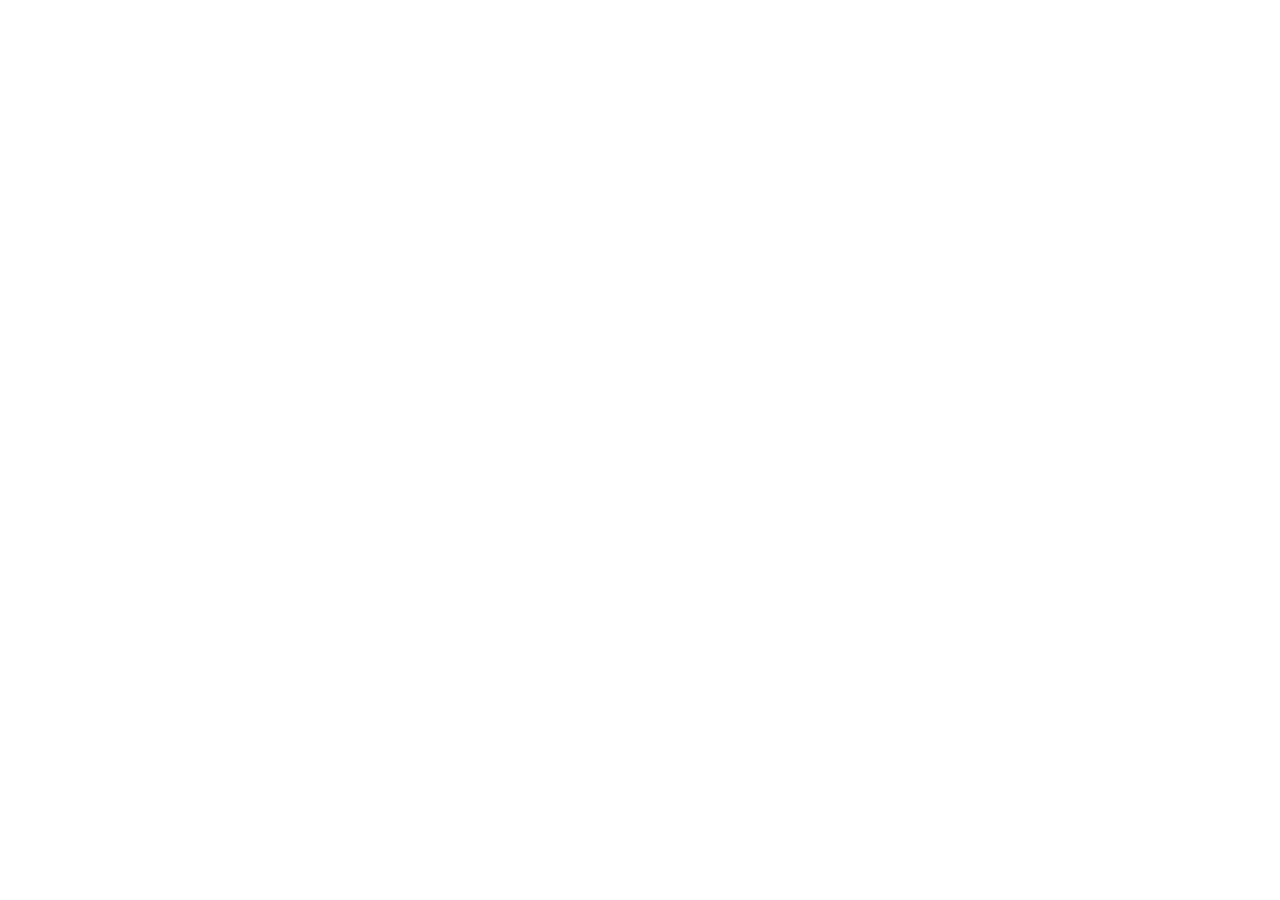
==== index.html @ 765d8334 "Create index.html" ====
<!DOCTYPE html>
<html lang="pt-br">
<head>
    <meta charset="UTF-8">
    <meta name="viewport" content="width=device-width, initial-scale=1.0">
    <title>Projeto-Social</title>
</head>
<body>
    
</body>
</html>
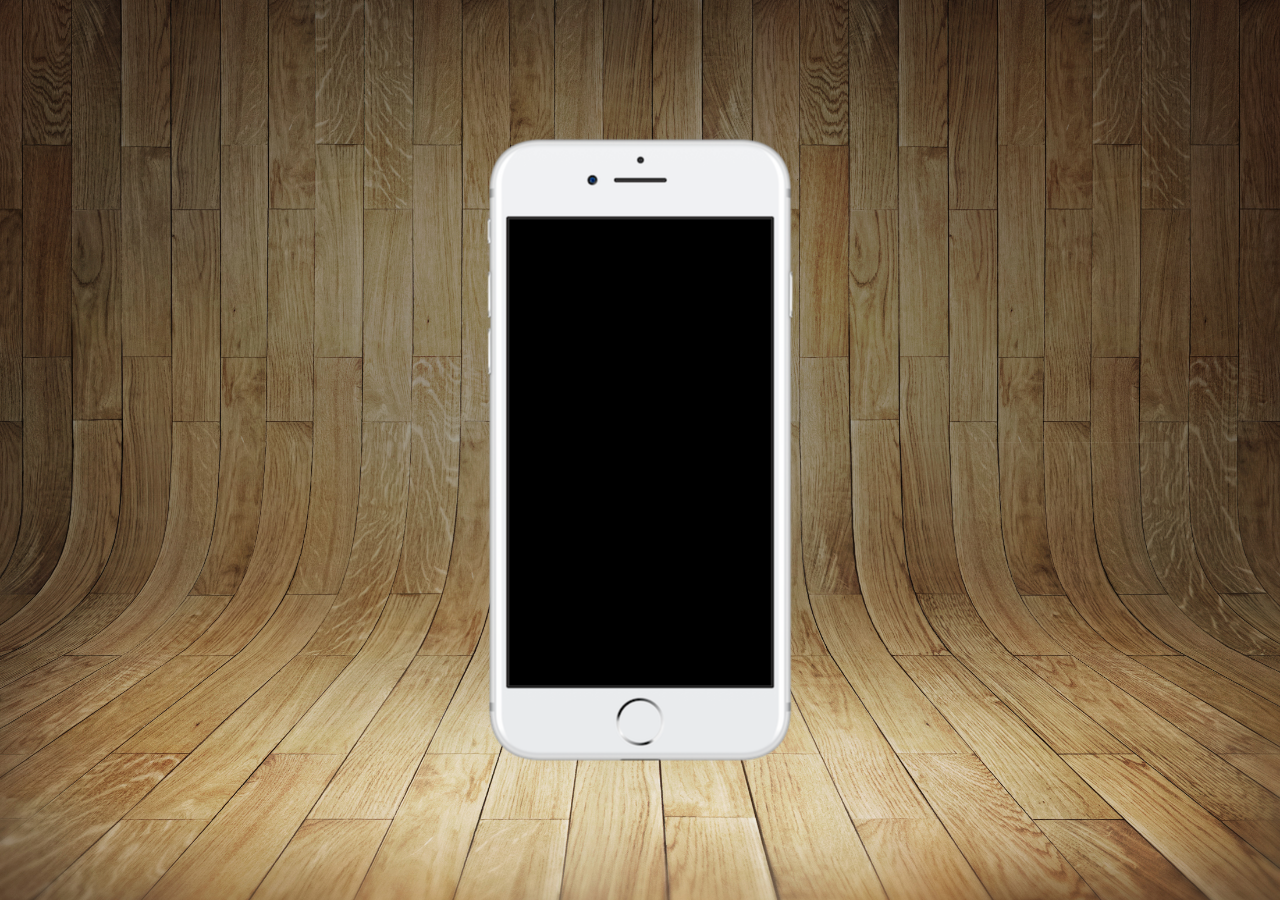
==== commit 745d06e4: "Conteudo inicial do projeto social" ====
--- a/index.html
+++ b/index.html
@@ -4,8 +4,17 @@
     <meta charset="UTF-8">
     <meta name="viewport" content="width=device-width, initial-scale=1.0">
     <title>Projeto-Social</title>
+    <link rel="stylesheet" href="estilo/style.css">
 </head>
 <body>
-    
+    <main>
+        <section id="telefone">
+            
+        </section>
+
+        <section id="redes sociais">
+
+        </section>
+    </main>
 </body>
 </html>
--- a/estilo/style.css
+++ b/estilo/style.css
@@ -0,0 +1,35 @@
+@charset "UTF-8";
+
+*{
+    margin: 0px;
+    padding: 0px;
+    font-family: Arial, Helvetica, sans-serif;
+}
+
+html, body{
+    height: 100%;
+    width: 100%;
+    background-color: black;
+}
+
+body{
+    background: url('../imagens/fundo-madeira.jpg') no-repeat top center;
+    background-size: cover;
+    background-attachment: fixed;
+}
+
+main{
+    height: 100vh;
+    position: relative;
+}
+
+section#telefone{
+    position: absolute;
+    top: 50%;
+    left: 50%;
+    transform: translate(-50%, -50%);
+
+    height: 627px;
+    width: 311px;
+    background:url('../imagens/frame-iphone.png') no-repeat;
+}
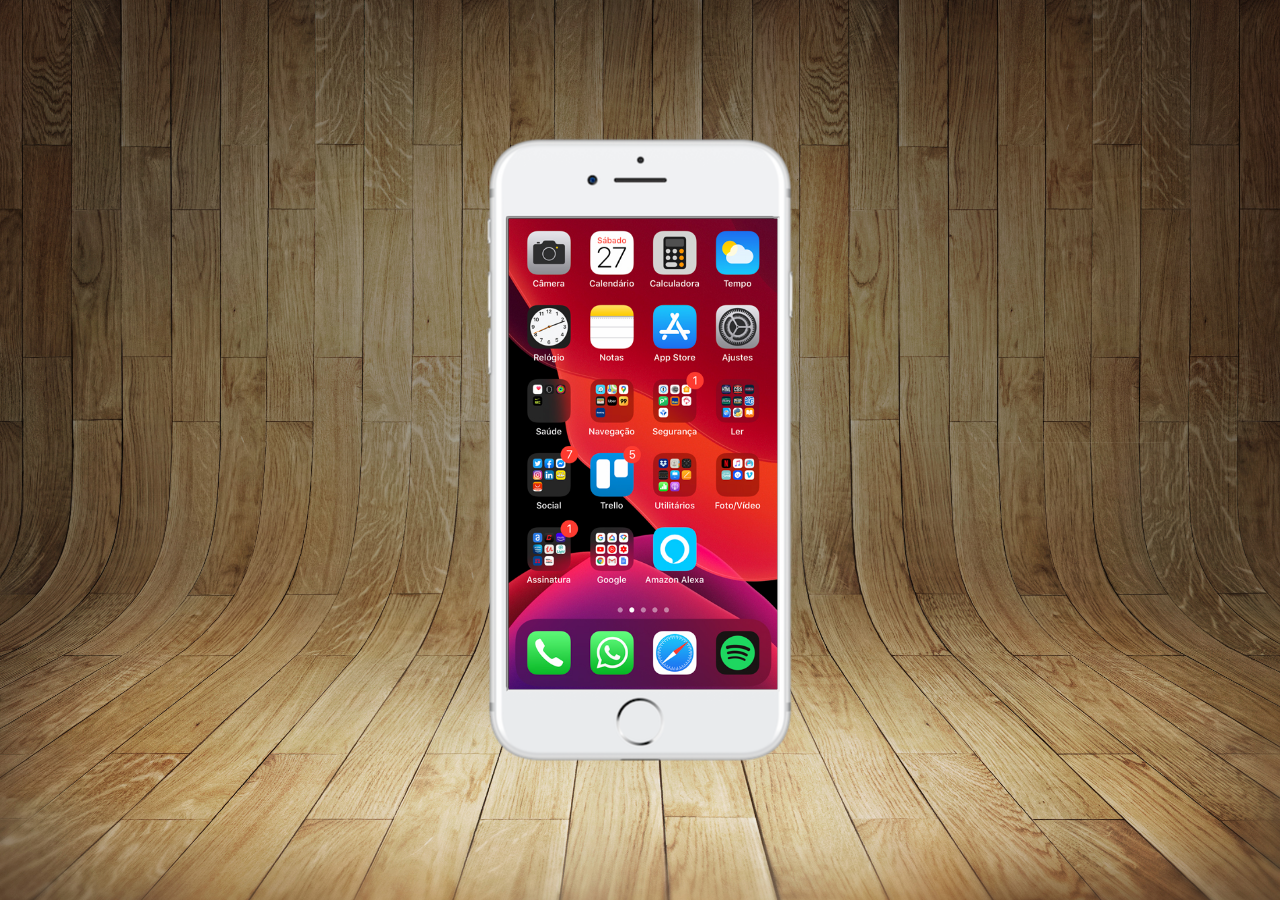
==== commit b9a4d9f6: "criei a tela home" ====
--- a/index.html
+++ b/index.html
@@ -9,7 +9,7 @@
 <body>
     <main>
         <section id="telefone">
-            
+            <iframe src="home.html" name="tela" id="tela"></iframe>
         </section>
 
         <section id="redes sociais">
--- a/estilo/style.css
+++ b/estilo/style.css
@@ -32,4 +32,12 @@
     height: 627px;
     width: 311px;
     background:url('../imagens/frame-iphone.png') no-repeat;
+}
+
+iframe#tela{
+    position: relative;
+    top: 80px;
+    left: 22px;
+    width: 269px;
+    height: 471px;
 }
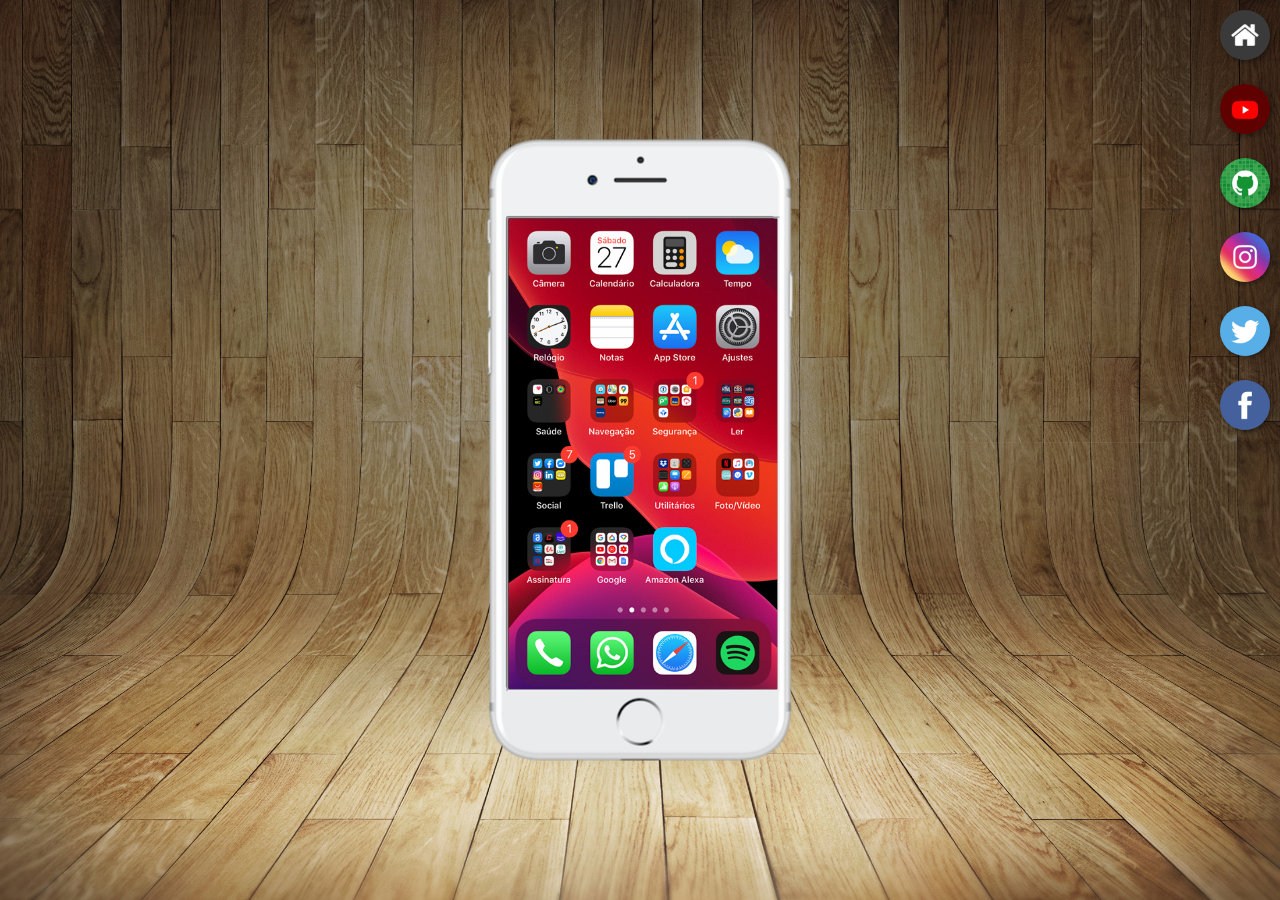
==== commit 0f61544e: "Configurando as redes sociais" ====
--- a/index.html
+++ b/index.html
@@ -12,8 +12,13 @@
             <iframe src="home.html" name="tela" id="tela"></iframe>
         </section>
 
-        <section id="redes sociais">
-
+        <section id="redes-sociais">
+            <a href="#" target="tela"><img src="imagens/logo-home.jpg" alt="home"></a><br>
+            <a href="#" target="tela"><img src="imagens/logo-youtube.jpg" alt="Youtube"></a><br>
+            <a href="#" target="tela"><img src="imagens/logo-github.jpg" alt="GitHub"></a><br>
+            <a href="#" target="tela"><img src="imagens/logo-instagram.jpg" alt="Instagram"></a><br>
+            <a href="#" target="tela"><img src="imagens/logo-twitter.jpg" alt="Twitter"></a><br>
+            <a href="#" target="tela"><img src="imagens/logo-facebook.jpg" alt="Facebook"></a>
         </section>
     </main>
 </body>
--- a/estilo/style.css
+++ b/estilo/style.css
@@ -40,4 +40,24 @@
     left: 22px;
     width: 269px;
     height: 471px;
+}
+
+section#redes-sociais{
+    text-align: right;
+}
+
+section#redes-sociais img {
+    width: 50px;
+    margin: 10px;
+    border-radius: 50%;
+    box-shadow: 2px 2px 5px rgba(0, 0, 0, 0.400);
+    box-sizing: border-box;
+}
+
+section#redes-sociais img:hover{
+    border: 2px solid rgba(255, 255, 255, 0.39);
+    border: 2px solid rgba(255, 255, 255, 0.637);
+    transform: translate(-3px, -3px);
+    box-shadow: 5px 5px 10px rgba(0, 0, 0, 0.623);
+    transition: transform .3s, border .s;
 }
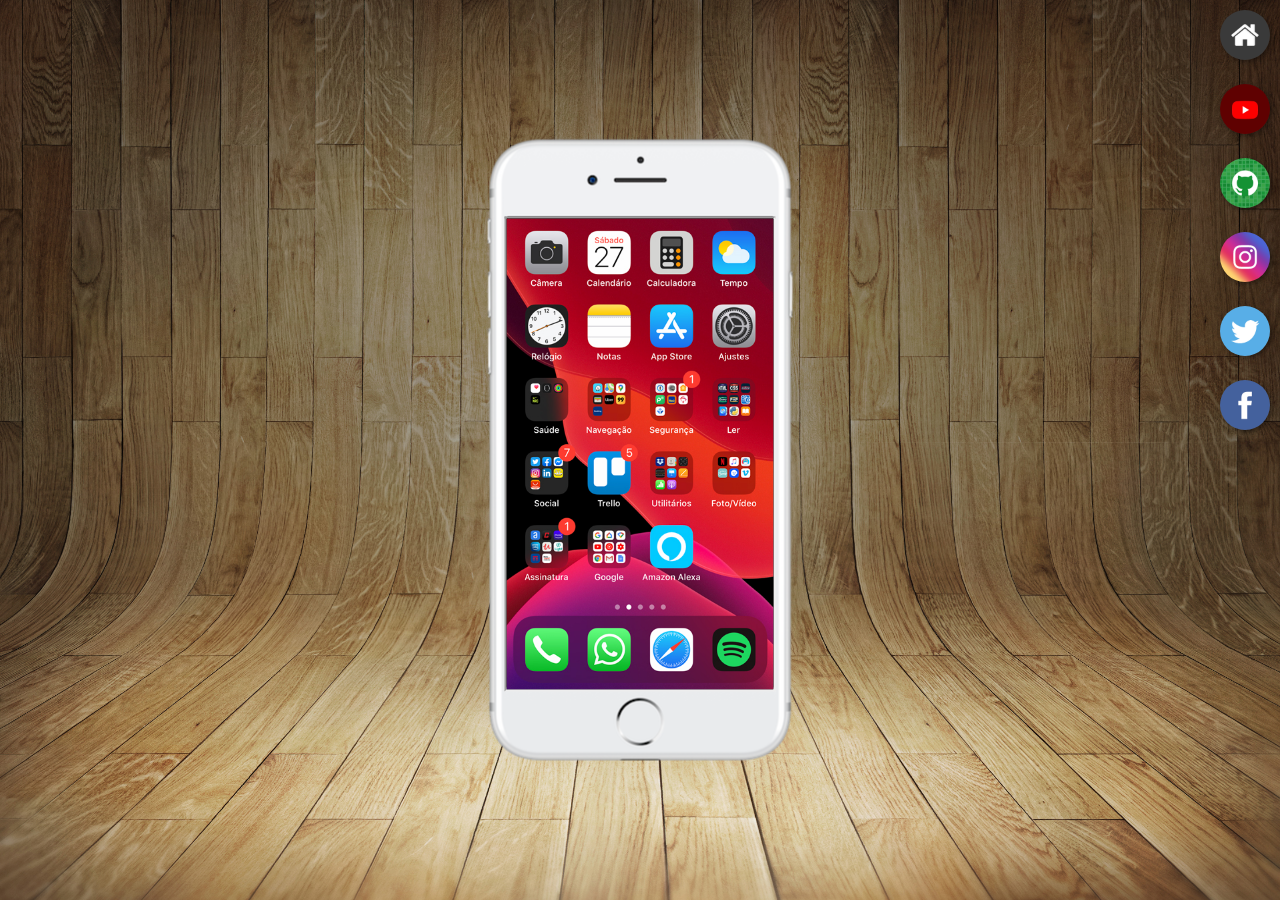
==== commit 98e37d4c: "Projeto: Redes Sociais. Completa" ====
--- a/index.html
+++ b/index.html
@@ -13,12 +13,12 @@
         </section>
 
         <section id="redes-sociais">
-            <a href="#" target="tela"><img src="imagens/logo-home.jpg" alt="home"></a><br>
-            <a href="#" target="tela"><img src="imagens/logo-youtube.jpg" alt="Youtube"></a><br>
-            <a href="#" target="tela"><img src="imagens/logo-github.jpg" alt="GitHub"></a><br>
-            <a href="#" target="tela"><img src="imagens/logo-instagram.jpg" alt="Instagram"></a><br>
-            <a href="#" target="tela"><img src="imagens/logo-twitter.jpg" alt="Twitter"></a><br>
-            <a href="#" target="tela"><img src="imagens/logo-facebook.jpg" alt="Facebook"></a>
+            <a href="home.html" target="tela"><img src="imagens/logo-home.jpg" alt="home"></a><br>
+            <a href="youtube.html" target="tela"><img src="imagens/logo-youtube.jpg" alt="Youtube"></a><br>
+            <a href="github.html" target="tela"><img src="imagens/logo-github.jpg" alt="GitHub"></a><br>
+            <a href="insta.html" target="tela"><img src="imagens/logo-instagram.jpg" alt="Instagram"></a><br>
+            <a href="Twiter.html" target="tela"><img src="imagens/logo-twitter.jpg" alt="Twitter"></a><br>
+            <a href="Face.html" target="tela"><img src="imagens/logo-facebook.jpg" alt="Facebook"></a>
         </section>
     </main>
 </body>
--- a/estilo/style.css
+++ b/estilo/style.css
@@ -37,8 +37,8 @@
 iframe#tela{
     position: relative;
     top: 80px;
-    left: 22px;
-    width: 269px;
+    left: 20px;
+    width: 267px;
     height: 471px;
 }
 
@@ -59,5 +59,5 @@
     border: 2px solid rgba(255, 255, 255, 0.637);
     transform: translate(-3px, -3px);
     box-shadow: 5px 5px 10px rgba(0, 0, 0, 0.623);
-    transition: transform .3s, border .s;
+    transition: transform .3s, border 0.7s;
 }
